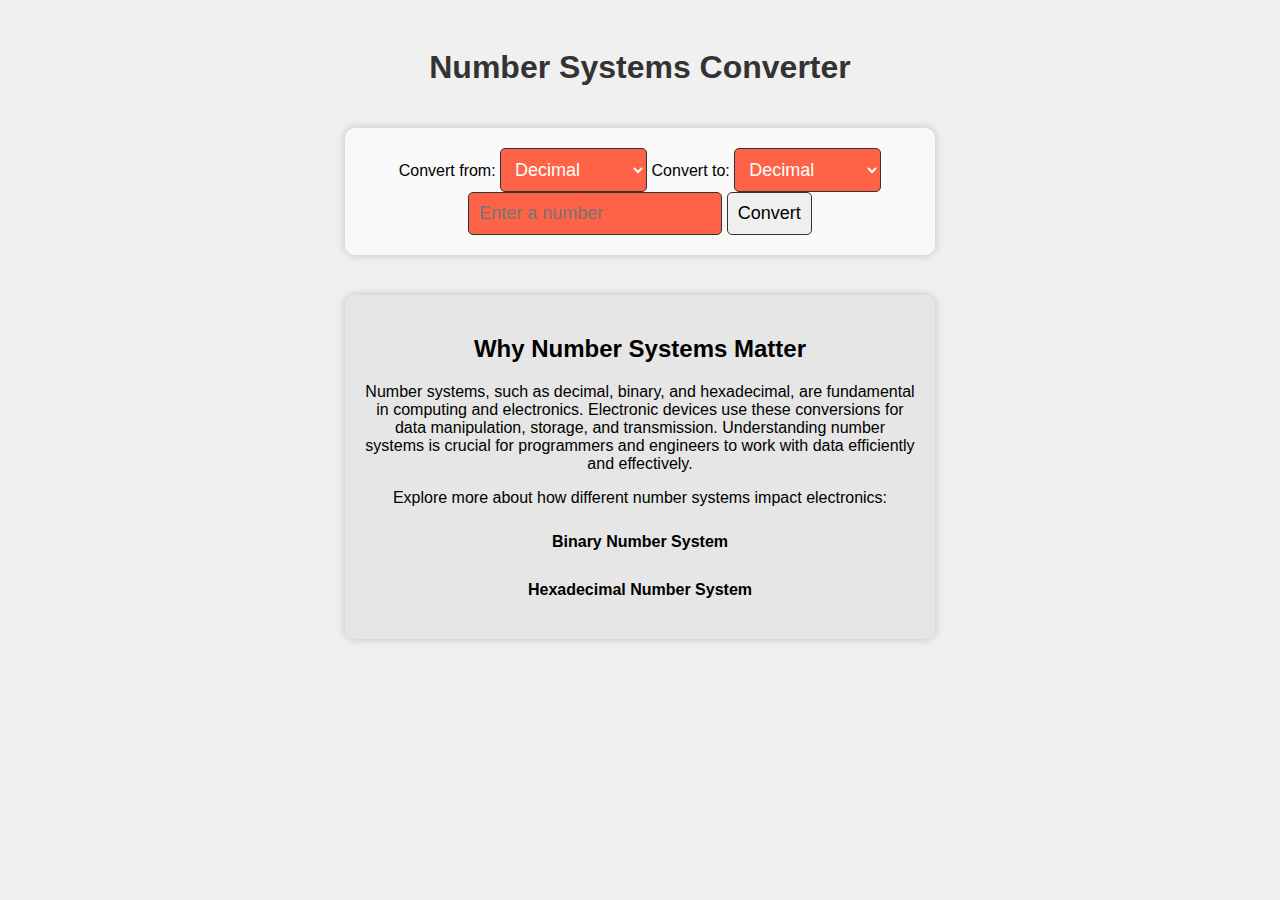
==== index.html @ 0789f1b7 "Update and rename DE.html to index.html" ====
<!DOCTYPE html>
<html lang="en">
<head>
    <meta charset="UTF-8">
    <meta name="viewport" content="width=device-width, initial-scale=1.0">
    <title>Number Systems Converter</title>
    <style>
        body {
            font-family: Arial, sans-serif;
            background-color: #f0f0f0;
            text-align: center;
            padding: 20px;
        }

        h1 {
            color: #333;
        }

        #converter {
            background-color: #ff7f50; /* Coral */
            padding: 20px;
            border-radius: 10px;
            box-shadow: 0 0 10px rgba(0, 0, 0, 0.2);
            margin: 20px;
            display: inline-block;
        }

        select, input, button {
            font-size: 18px;
            padding: 10px;
            border: 1px solid #333;
            border-radius: 5px;
        }

        select, input, button:hover {
            background-color: #ff6347; /* Tomato */
            color: #fff;
        }

        button {
            cursor: pointer.
        }

        #converter, #info {
            width: 45%;
        }

        #converter {
            background-color: #f9f9f9;
        }

        #info {
            background-color: #e6e6e6; /* Light Gray */
            padding: 20px;
            border-radius: 10px;
            box-shadow: 0 0 10px rgba(0, 0, 0, 0.2);
            display: inline-block;
            margin: 20px;
        }

        .info-item {
            cursor: pointer;
            transition: background-color 0.3s;
            margin: 10px 0;
            padding: 10px;
            border-radius: 5px;
        }

        .info-item:hover {
            background-color: #f0f0f0;
        }

        .info-content {
            display: none;
            padding: 10px;
        }

        .info-content.active {
            display: block;
        }
    </style>
</head>
<body>
    <h1>Number Systems Converter</h1>
    <div id="converter">
        <label for="from">Convert from:</label>
        <select id="from">
            <option value="decimal">Decimal</option>
            <option value="binary">Binary</option>
            <option value="hexadecimal">Hexadecimal</option>
        </select>

        <label for="to">Convert to:</label>
        <select id="to">
            <option value="decimal">Decimal</option>
            <option value="binary">Binary</option>
            <option value="hexadecimal">Hexadecimal</option>
        </select>

        <input type="text" id="input" placeholder="Enter a number">
        <button onclick="convert()">Convert</button>
        <div id="output"></div>
    </div>

    <div id="info">
        <h2>Why Number Systems Matter</h2>
        <p>
            Number systems, such as decimal, binary, and hexadecimal, are fundamental in computing and electronics. Electronic devices use these conversions for data manipulation, storage, and transmission. Understanding number systems is crucial for programmers and engineers to work with data efficiently and effectively.
        </p>
        <p>
            Explore more about how different number systems impact electronics:
        </p>
        <div class="info-item" onclick="toggleInfo(1)">
            <strong>Binary Number System</strong>
            <div class="info-content">
                <p>
                    The binary system, with its 0s and 1s, is the foundation of digital electronics. It represents the on/off states of transistors in microchips, enabling the binary logic used in computers.
                </p>
                <a href="https://example.com/binary-info" target="_blank">Learn More</a>
            </div>
        </div>
        <div class="info-item" onclick="toggleInfo(2)">
            <strong>Hexadecimal Number System</strong>
            <div class="info-content">
                <p>
                    Hexadecimal, or base-16, is used to represent binary values more concisely. It's commonly used in programming and microcontroller applications.
                </p>
                <a href="https://example.com/hexadecimal-info" target="_blank">Learn More</a>
            </div>
        </div>
    </div>

    <script>
        function convert() {
            const from = document.getElementById("from").value;
            const to = document.getElementById("to").value;
            const inputValue = document.getElementById("input").value;
            let result;

            if (from === "decimal" && to === "binary") {
                result = (parseInt(inputValue, 10)).toString(2);
            } else if (from === "binary" && to === "decimal") {
                result = parseInt(inputValue, 2).toString(10);
            } else if (from === "hexadecimal" && to === "decimal") {
                result = parseInt(inputValue, 16).toString(10);
            } else if (from === "decimal" && to === "hexadecimal") {
                if (/^0x/.test(inputValue)) {
                    result = inputValue;
                } else {
                    result = "0x" + (parseInt(inputValue, 10)).toString(16);
                }
            } else if (from === "binary" && to === "hexadecimal") {
                result = "0x" + (parseInt(inputValue, 2)).toString(16);
            } else if (from === "hexadecimal" && to === "binary") {
                result = (parseInt(inputValue, 16)).toString(2);
            } else {
                result = inputValue; // Keep it as is if no conversion is needed
            }

            document.getElementById("output").textContent = `Result: ${result}`;
        }

        function toggleInfo(index) {
            const infoContent = document.querySelectorAll('.info-content');
            infoContent.forEach((content, i) => {
                content.classList.remove('active');
                if (i === index - 1) {
                    content.classList.add('active');
                }
            });
        }
    </script>
</body>
</html>
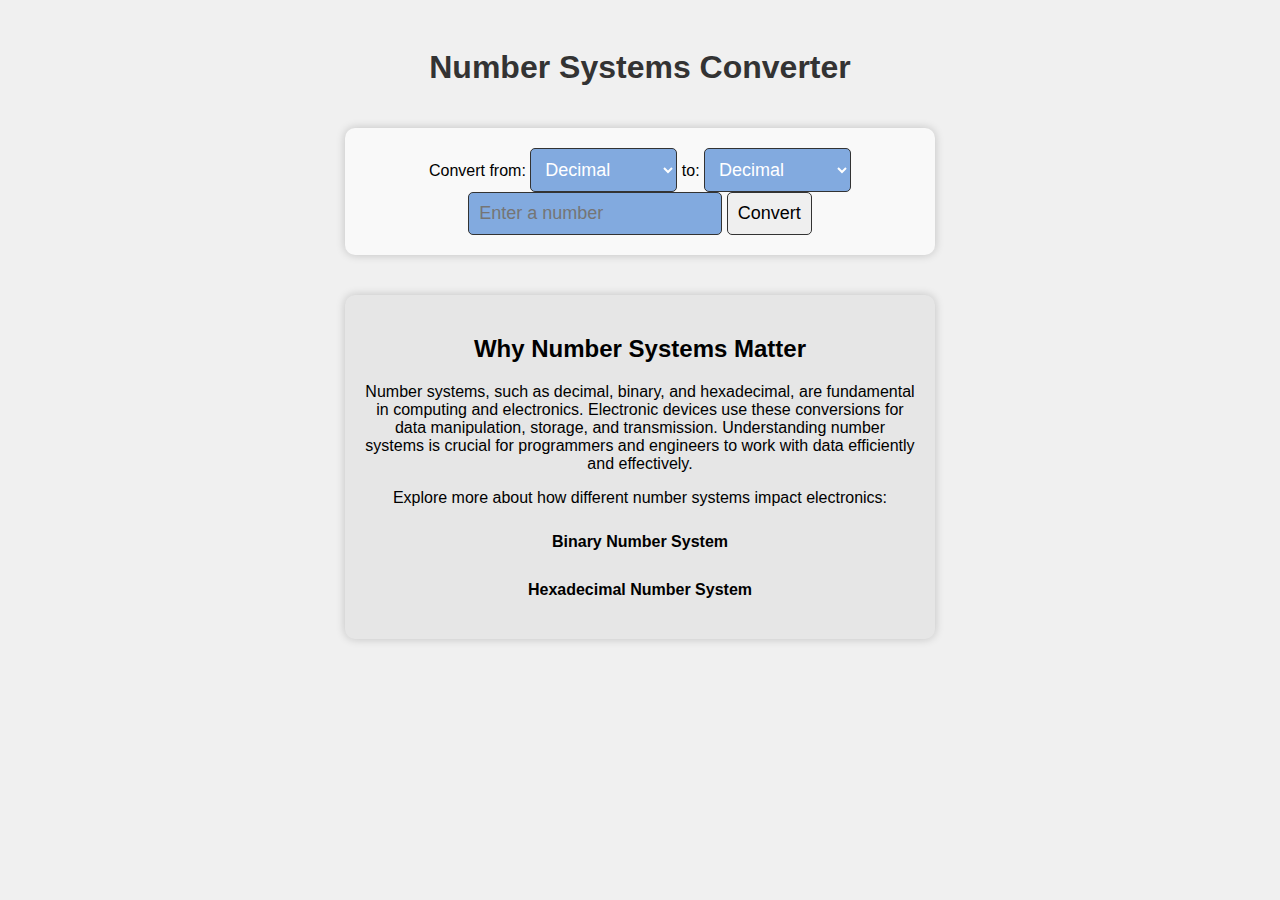
==== commit 22f3bb2a: "Update index.html" ====
--- a/index.html
+++ b/index.html
@@ -17,7 +17,7 @@
         }
 
         #converter {
-            background-color: #ff7f50; /* Coral */
+            background-color: #ff7f50; 
             padding: 20px;
             border-radius: 10px;
             box-shadow: 0 0 10px rgba(0, 0, 0, 0.2);
@@ -33,12 +33,12 @@
         }
 
         select, input, button:hover {
-            background-color: #ff6347; /* Tomato */
+            background-color: #82aadf; 
             color: #fff;
         }
 
         button {
-            cursor: pointer.
+            cursor: pointer;
         }
 
         #converter, #info {
@@ -50,7 +50,7 @@
         }
 
         #info {
-            background-color: #e6e6e6; /* Light Gray */
+            background-color: #e6e6e6;
             padding: 20px;
             border-radius: 10px;
             box-shadow: 0 0 10px rgba(0, 0, 0, 0.2);
@@ -90,7 +90,7 @@
             <option value="hexadecimal">Hexadecimal</option>
         </select>
 
-        <label for="to">Convert to:</label>
+        <label for="to"> to:</label>
         <select id="to">
             <option value="decimal">Decimal</option>
             <option value="binary">Binary</option>
@@ -123,7 +123,9 @@
             <strong>Hexadecimal Number System</strong>
             <div class="info-content">
                 <p>
-                    Hexadecimal, or base-16, is used to represent binary values more concisely. It's commonly used in programming and microcontroller applications.
+                    Hexadecimal is a numbering system with base 16. It can be used to represent large numbers with fewer digits.
+
+In this system there are 16 symbols or possible digit values from 0 to 9, followed by six alphabetic characters -- A, B, C, D, E and F. These characters are used to represent decimal values from 10 to 15 in single bits.
                 </p>
                 <a href="https://example.com/hexadecimal-info" target="_blank">Learn More</a>
             </div>
@@ -154,7 +156,7 @@
             } else if (from === "hexadecimal" && to === "binary") {
                 result = (parseInt(inputValue, 16)).toString(2);
             } else {
-                result = inputValue; // Keep it as is if no conversion is needed
+                result = inputValue; 
             }
 
             document.getElementById("output").textContent = `Result: ${result}`;
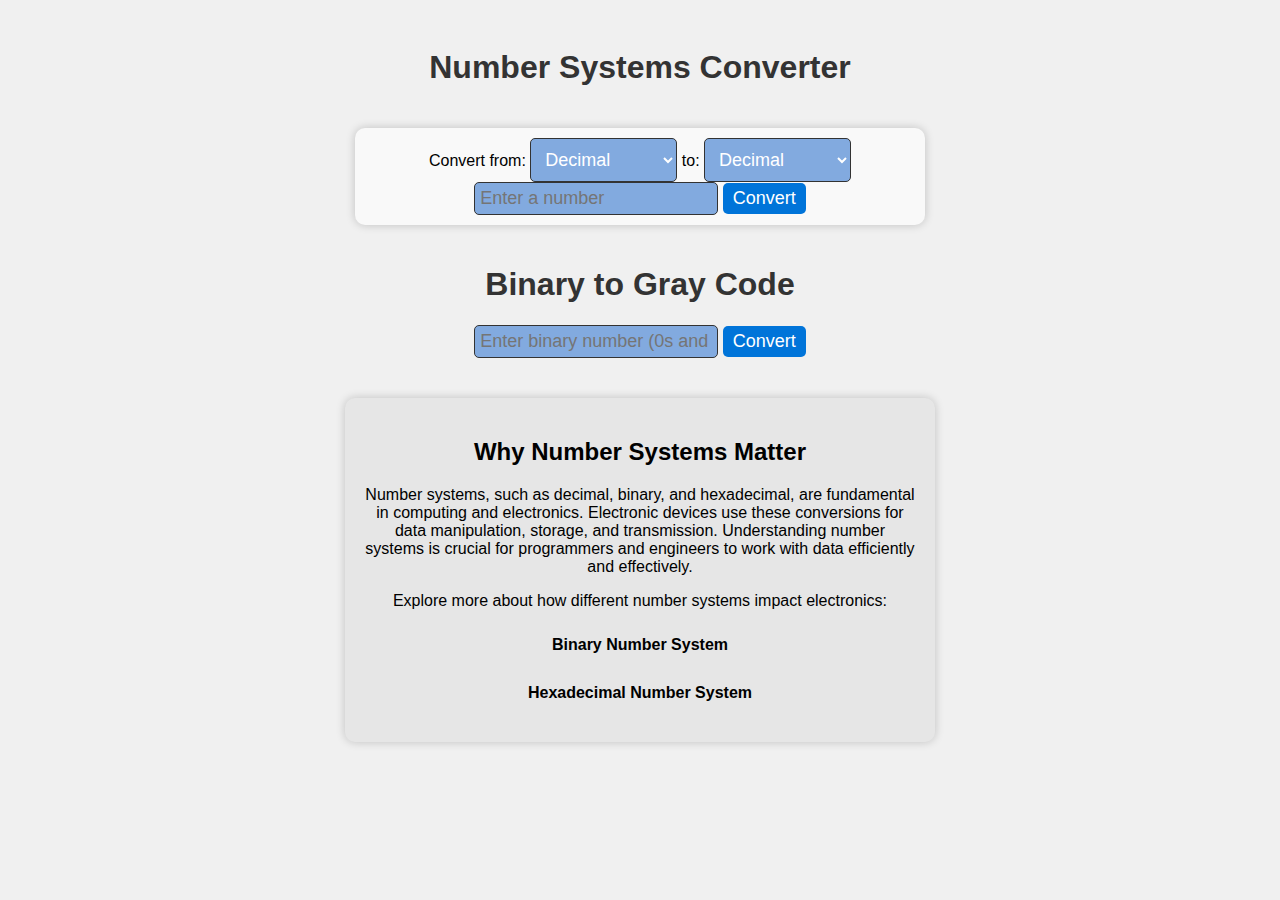
==== commit dbc46de1: "Update index.html" ====
--- a/index.html
+++ b/index.html
@@ -18,7 +18,7 @@
 
         #converter {
             background-color: #ff7f50; 
-            padding: 20px;
+            padding: 10px;
             border-radius: 10px;
             box-shadow: 0 0 10px rgba(0, 0, 0, 0.2);
             margin: 20px;
@@ -77,6 +77,29 @@
 
         .info-content.active {
             display: block;
+        }
+        
+
+        .container {
+            text-align: center;
+            margin-top: 20px;
+        }
+
+        input {
+            padding: 5px;
+        }
+
+        button {
+            padding: 5px 10px;
+            background-color: #0074D9;
+            color: white;
+            border: none;
+            cursor: pointer;
+        }
+
+        #output1 {
+            font-size: 20px;
+            margin-top: 10px;
         }
     </style>
 </head>
@@ -100,6 +123,13 @@
         <input type="text" id="input" placeholder="Enter a number">
         <button onclick="convert()">Convert</button>
         <div id="output"></div>
+    </div>
+
+    <div class="container">
+        <h1>Binary to Gray Code</h1>
+        <input type="text" id="binaryInput" placeholder="Enter binary number (0s and 1s)">
+        <button onclick="convertToGray()">Convert</button>
+        <p id="output1"></p>
     </div>
 
     <div id="info">
@@ -116,7 +146,7 @@
                 <p>
                     The binary system, with its 0s and 1s, is the foundation of digital electronics. It represents the on/off states of transistors in microchips, enabling the binary logic used in computers.
                 </p>
-                <a href="https://example.com/binary-info" target="_blank">Learn More</a>
+                <a href="https://en.wikipedia.org/wiki/Binary_number" target="_blank">Learn More</a>
             </div>
         </div>
         <div class="info-item" onclick="toggleInfo(2)">
@@ -127,7 +157,7 @@
 
 In this system there are 16 symbols or possible digit values from 0 to 9, followed by six alphabetic characters -- A, B, C, D, E and F. These characters are used to represent decimal values from 10 to 15 in single bits.
                 </p>
-                <a href="https://example.com/hexadecimal-info" target="_blank">Learn More</a>
+                <a href="https://en.wikipedia.org/wiki/Hexadecimal" target="_blank">Learn More</a>
             </div>
         </div>
     </div>
@@ -171,6 +201,30 @@
                 }
             });
         }
+
+        function binaryToGray(binary) {
+            let gray = "";
+            gray += binary[0];
+
+            for (let i = 1; i < binary.length; i++) {
+                gray += binary[i - 1] === binary[i] ? '0' : '1';
+            }
+
+            return gray;
+        }
+
+        function convertToGray() {
+            const binaryInput = document.getElementById("binaryInput");
+            const output1 = document.getElementById("output1");
+            const binary = binaryInput.value;
+
+            if (/^[01]+$/.test(binary)) {
+                const grayCode = binaryToGray(binary);
+                output1.innerHTML = `Gray Code: ${grayCode}`;
+            } else {
+                output1.innerHTML = "Please enter a valid binary number (0s and 1s).";
+            }
+        }
     </script>
 </body>
 </html>
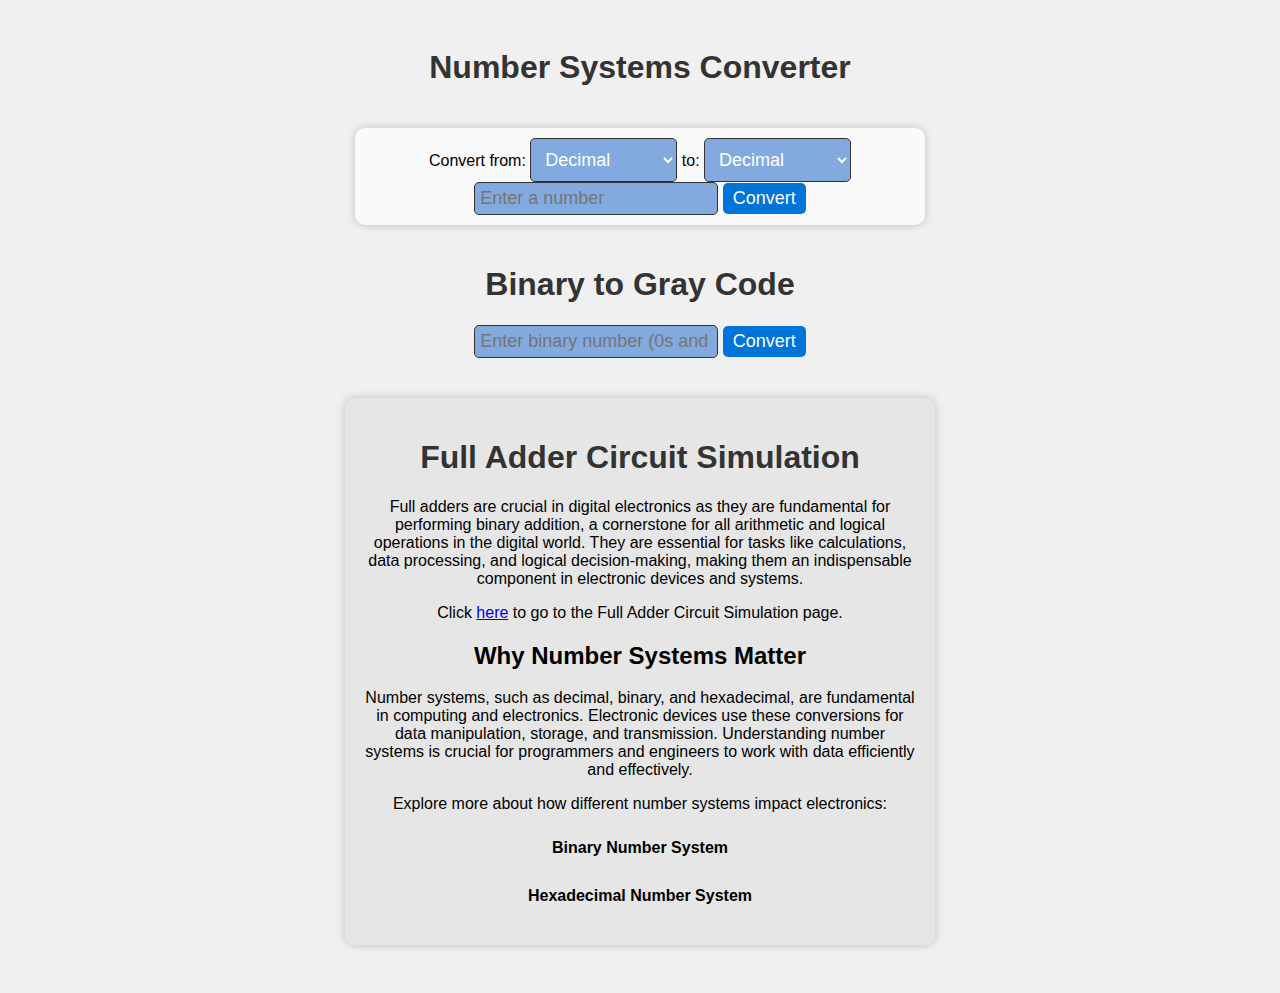
==== commit 5089771c: "Add files via upload" ====
--- a/index.html
+++ b/index.html
@@ -133,6 +133,10 @@
     </div>
 
     <div id="info">
+       
+        <h1>Full Adder Circuit Simulation</h1>
+        <p>Full adders are crucial in digital electronics as they are fundamental for performing binary addition, a cornerstone for all arithmetic and logical operations in the digital world. They are essential for tasks like calculations, data processing, and logical decision-making, making them an indispensable component in electronic devices and systems.</p>
+        <p>Click <a href="logicGates.html">here</a> to go to the Full Adder Circuit Simulation page.</p>
         <h2>Why Number Systems Matter</h2>
         <p>
             Number systems, such as decimal, binary, and hexadecimal, are fundamental in computing and electronics. Electronic devices use these conversions for data manipulation, storage, and transmission. Understanding number systems is crucial for programmers and engineers to work with data efficiently and effectively.
@@ -160,8 +164,11 @@
                 <a href="https://en.wikipedia.org/wiki/Hexadecimal" target="_blank">Learn More</a>
             </div>
         </div>
+
     </div>
 
+
+    
     <script>
         function convert() {
             const from = document.getElementById("from").value;
@@ -227,4 +234,4 @@
         }
     </script>
 </body>
-</html>
+</html>